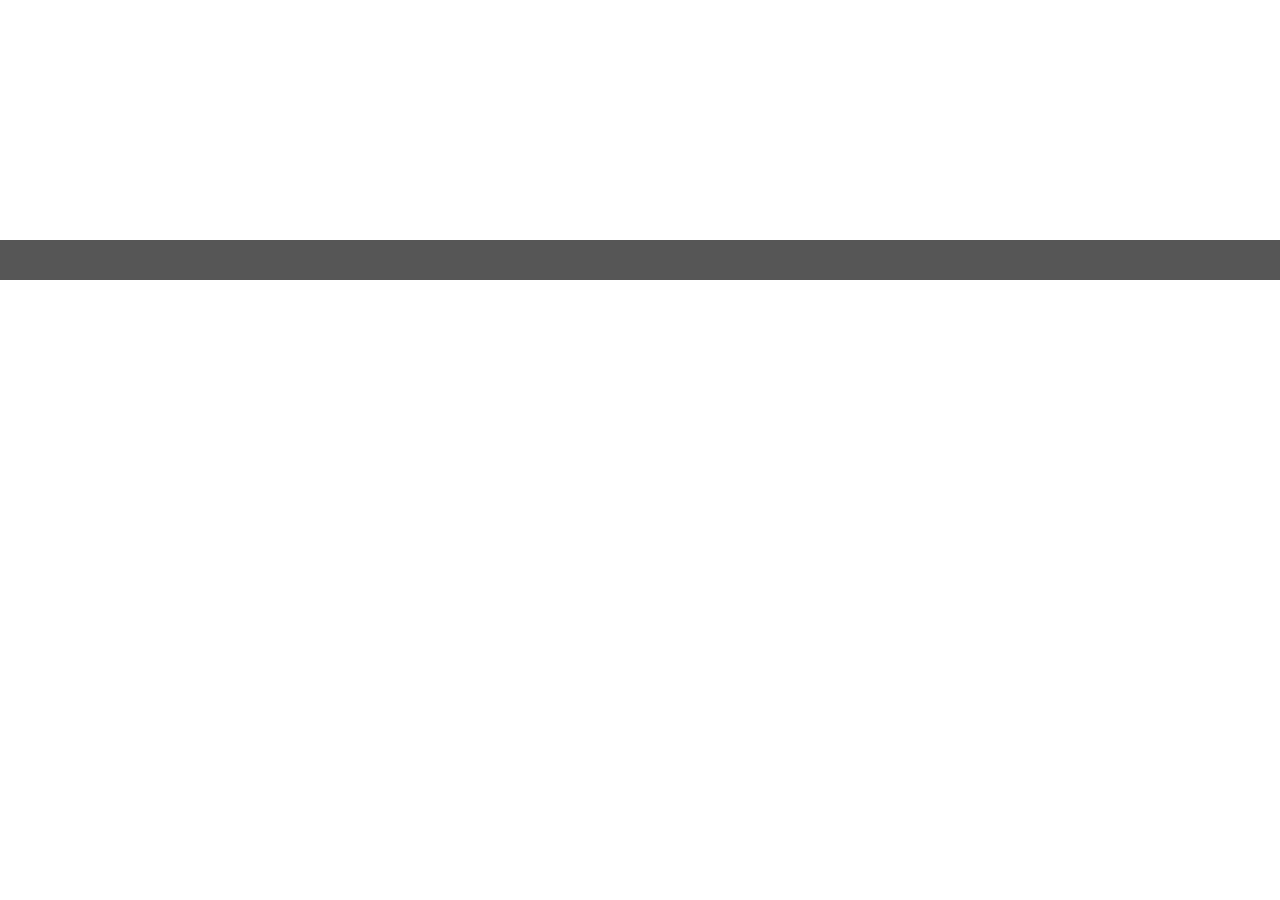
==== index.html @ de085271 "NAV megcsinálása Javascriptbe" ====
<!DOCTYPE html>
<html lang="hu">
  <head>
    <meta charset="UTF-8" />
    <meta name="viewport" content="width=device-width, initial-scale=1.0" />
    <link
      href="https://cdn.jsdelivr.net/npm/bootstrap@5.3.1/dist/css/bootstrap.min.css"
      rel="stylesheet"
    />
    <script src="https://cdn.jsdelivr.net/npm/bootstrap@5.3.1/dist/js/bootstrap.bundle.min.js"></script>
    <link rel="stylesheet" href="https://cdnjs.cloudflare.com/ajax/libs/font-awesome/6.0.0-beta3/css/all.min.css">
    <link rel="stylesheet" href="style.css" />
    <script src="main.js" type="module"></script>
    <script
      src="https://code.jquery.com/jquery-3.6.4.slim.min.js"
      integrity="sha256-a2yjHM4jnF9f54xUQakjZGaqYs/V1CYvWpoqZzC2/Bw="
      crossorigin="anonymous"
    ></script>

    <title>OLTVAPP</title>
  </head>

  <body>
    <header>
    </header>
    <main>
      <article>
        <div class="tarolo">
        </div>
      </article>
      
    </main>
    <footer></footer>
  </body>
</html>
---- style.css ----
header{
  width: 100%;
  background-color: white;
  z-index: 1; 
  position: fixed; 
  top: 0; 
}
body {
  font-family: Arial, Helvetica, sans-serif;
  background-image: url();
 
  
}
main{
  margin-top: 100%;
  width: 800px;
  margin: auto;
  margin-bottom: 100px;
}
article {
  margin-top: 100px; 
  padding: 20px;
}

footer {
  background-color: #555; 
  height: 40px;
}


#oltas{
  padding: 10px;
  font-weight: bolder;
  border-top-right-radius: 30px;
  border-top-left-radius: 30px;
  text-align: center;
}
span {
  margin-right: 100px;
  display: flex;
  flex-direction: column;
  background-color: white;
  padding-left: 20px;
  padding: 10px;
}
#emlékeztető{
  border-bottom-left-radius: 30px;
  border-bottom-right-radius: 30px;
}

li {
  list-style-type: none;
}

.meret{
  width: 350px;
  float: left;
  margin: 10px;
}

#gombM{
  width: 100px;
}


@media screen and (max-width: 650px) {
  body{
    background-color: lightblue;
    
  }

  .meret{
    height: 50px;
    width: 60px;
    float: left;
    padding: 12px;
  }
  
  #gombM{
    height: 50px;
    width: 50px;
    float: left;
    margin: 10px;
  }

  main {
    margin:auto;
    width: 400px;
  }

  main{
    width: 500px;
  }
}
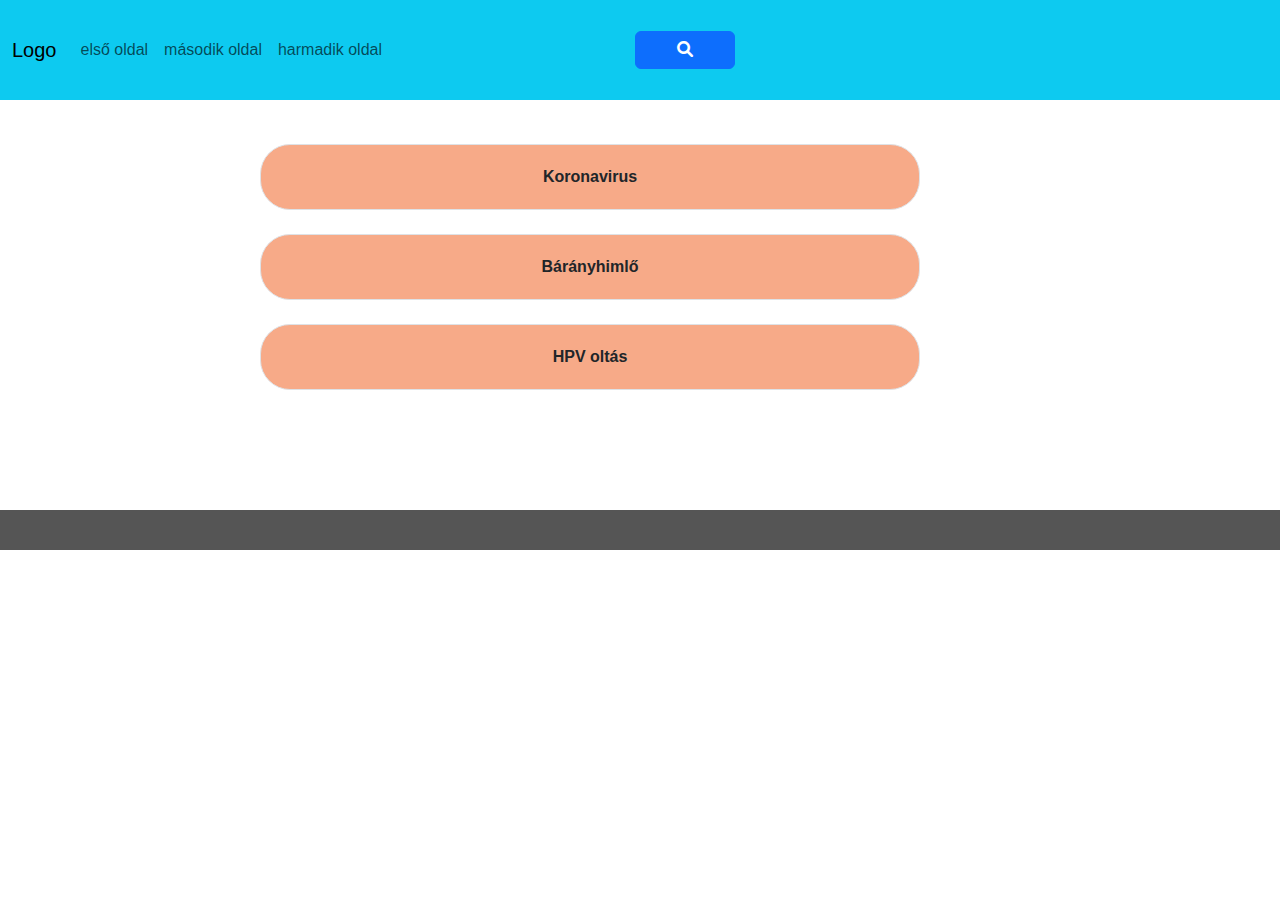
==== commit ee961005: "Animáció kéészitése" ====
--- a/index.html
+++ b/index.html
@@ -11,11 +11,7 @@
     <link rel="stylesheet" href="https://cdnjs.cloudflare.com/ajax/libs/font-awesome/6.0.0-beta3/css/all.min.css">
     <link rel="stylesheet" href="style.css" />
     <script src="main.js" type="module"></script>
-    <script
-      src="https://code.jquery.com/jquery-3.6.4.slim.min.js"
-      integrity="sha256-a2yjHM4jnF9f54xUQakjZGaqYs/V1CYvWpoqZzC2/Bw="
-      crossorigin="anonymous"
-    ></script>
+    <script src="https://ajax.googleapis.com/ajax/libs/jquery/3.6.4/jquery.min.js"></script>
 
     <title>OLTVAPP</title>
   </head>
--- a/style.css
+++ b/style.css
@@ -1,40 +1,49 @@
-header{
+header {
   width: 100%;
-  background-color: white;
-  z-index: 1; 
-  position: fixed; 
-  top: 0; 
+  z-index: 1;
+  position: fixed;
+  top: 0;
 }
+
+.navbar {
+  height: 100px;
+}
+
 body {
   font-family: Arial, Helvetica, sans-serif;
-  background-image: url();
- 
-  
+
+
 }
-main{
+main {
   margin-top: 100%;
   width: 800px;
   margin: auto;
   margin-bottom: 100px;
 }
+
 article {
-  margin-top: 100px; 
+  margin-top: 100px;
   padding: 20px;
 }
 
 footer {
-  background-color: #555; 
+  background-color: #555;
   height: 40px;
+  bottom: 0; 
+  width: 100%; 
 }
 
 
-#oltas{
-  padding: 10px;
+#oltas1,
+#oltas2,
+#oltas0 {
+  background-color: rgb(247, 170, 136);
+  padding: 20px;
   font-weight: bolder;
-  border-top-right-radius: 30px;
-  border-top-left-radius: 30px;
+  border-radius: 30px;
   text-align: center;
 }
+
 span {
   margin-right: 100px;
   display: flex;
@@ -43,7 +52,8 @@
   padding-left: 20px;
   padding: 10px;
 }
-#emlékeztető{
+
+#emlékeztető {
   border-bottom-left-radius: 30px;
   border-bottom-right-radius: 30px;
 }
@@ -52,43 +62,48 @@
   list-style-type: none;
 }
 
-.meret{
-  width: 350px;
-  float: left;
-  margin: 10px;
+.meret {
+
 }
 
-#gombM{
+#gombM {
   width: 100px;
+  right: 10px;
+  z-index: 1;
 }
 
+@media screen and (max-width: 650px) {
+  body {
+    background-color: lightblue;
 
-@media screen and (max-width: 650px) {
-  body{
-    background-color: lightblue;
-    
   }
 
-  .meret{
+  .navbar {
+    height: 100px;
+  }
+
+  .meret {
     height: 50px;
     width: 60px;
     float: left;
     padding: 12px;
   }
-  
-  #gombM{
+
+  #gombM {
     height: 50px;
     width: 50px;
-    float: left;
+    position: absolute;
+    top: 0;
+    right: 0;
     margin: 10px;
   }
 
   main {
-    margin:auto;
+    margin: auto;
     width: 400px;
   }
 
-  main{
+  main {
     width: 500px;
   }
-}
+}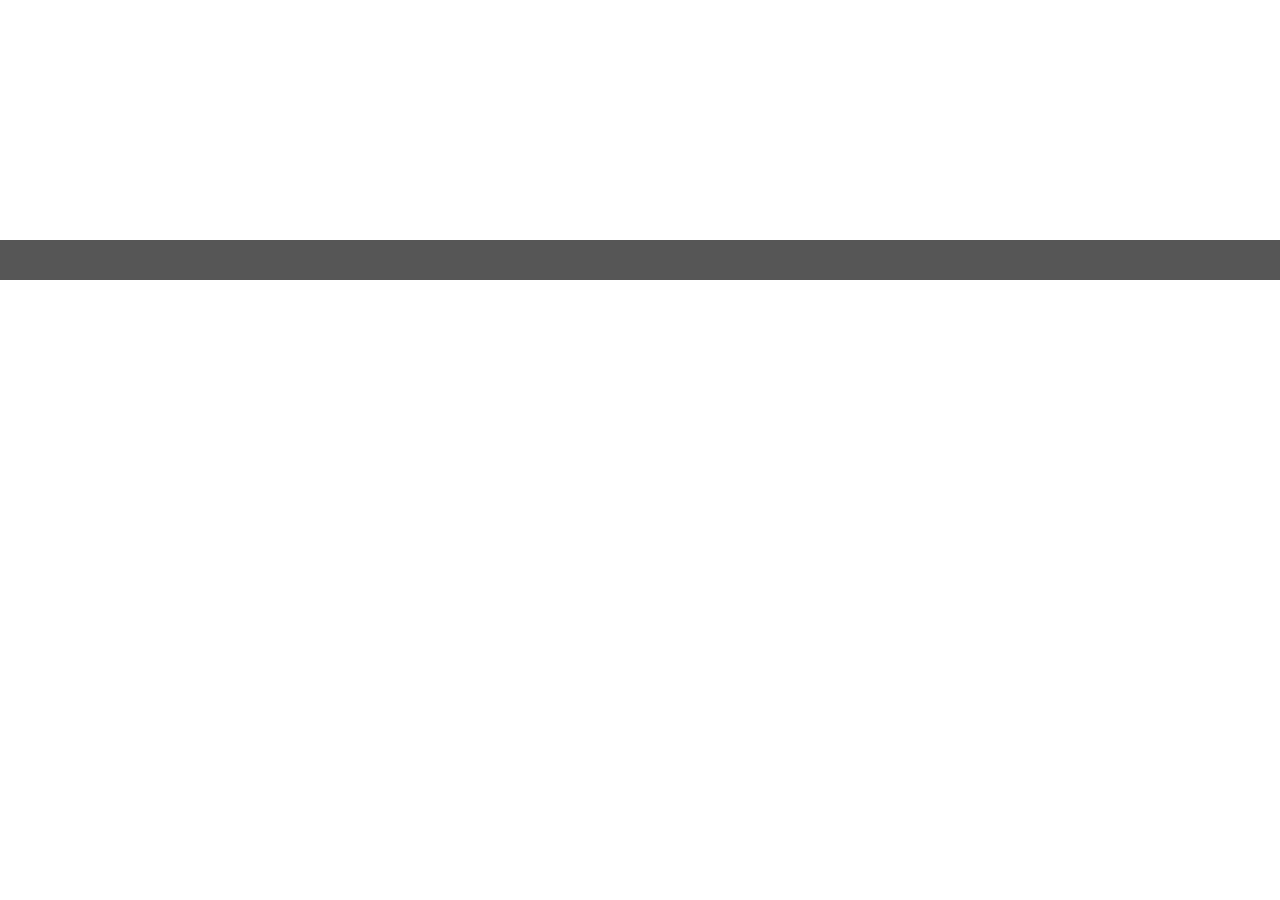
==== commit e666ab7a: "Mappa elrendezések" ====
--- a/index.html
+++ b/index.html
@@ -10,8 +10,12 @@
     <script src="https://cdn.jsdelivr.net/npm/bootstrap@5.3.1/dist/js/bootstrap.bundle.min.js"></script>
     <link rel="stylesheet" href="https://cdnjs.cloudflare.com/ajax/libs/font-awesome/6.0.0-beta3/css/all.min.css">
     <link rel="stylesheet" href="style.css" />
-    <script src="main.js" type="module"></script>
-    <script src="https://ajax.googleapis.com/ajax/libs/jquery/3.6.4/jquery.min.js"></script>
+    <script src="./controller/main.js" type="module"></script>
+    <script
+      src="https://code.jquery.com/jquery-3.6.4.slim.min.js"
+      integrity="sha256-a2yjHM4jnF9f54xUQakjZGaqYs/V1CYvWpoqZzC2/Bw="
+      crossorigin="anonymous"
+    ></script>
 
     <title>OLTVAPP</title>
   </head>
--- a/style.css
+++ b/style.css
@@ -14,6 +14,7 @@
 
 
 }
+
 main {
   margin-top: 100%;
   width: 800px;
@@ -29,10 +30,18 @@
 footer {
   background-color: #555;
   height: 40px;
-  bottom: 0; 
-  width: 100%; 
+  bottom: 0;
+  width: 100%;
 }
 
+.input-group {
+ 
+}
+
+.form-control{
+  flex: 1; /* A kereső input elfoglalja a rendelkezésre álló helyet */
+  padding: 5px;
+}
 
 #oltas1,
 #oltas2,
@@ -62,14 +71,11 @@
   list-style-type: none;
 }
 
-.meret {
-
-}
-
 #gombM {
   width: 100px;
   right: 10px;
   z-index: 1;
+  margin-left: 10px;
 }
 
 @media screen and (max-width: 650px) {
@@ -100,10 +106,6 @@
 
   main {
     margin: auto;
-    width: 400px;
-  }
-
-  main {
     width: 500px;
   }
 }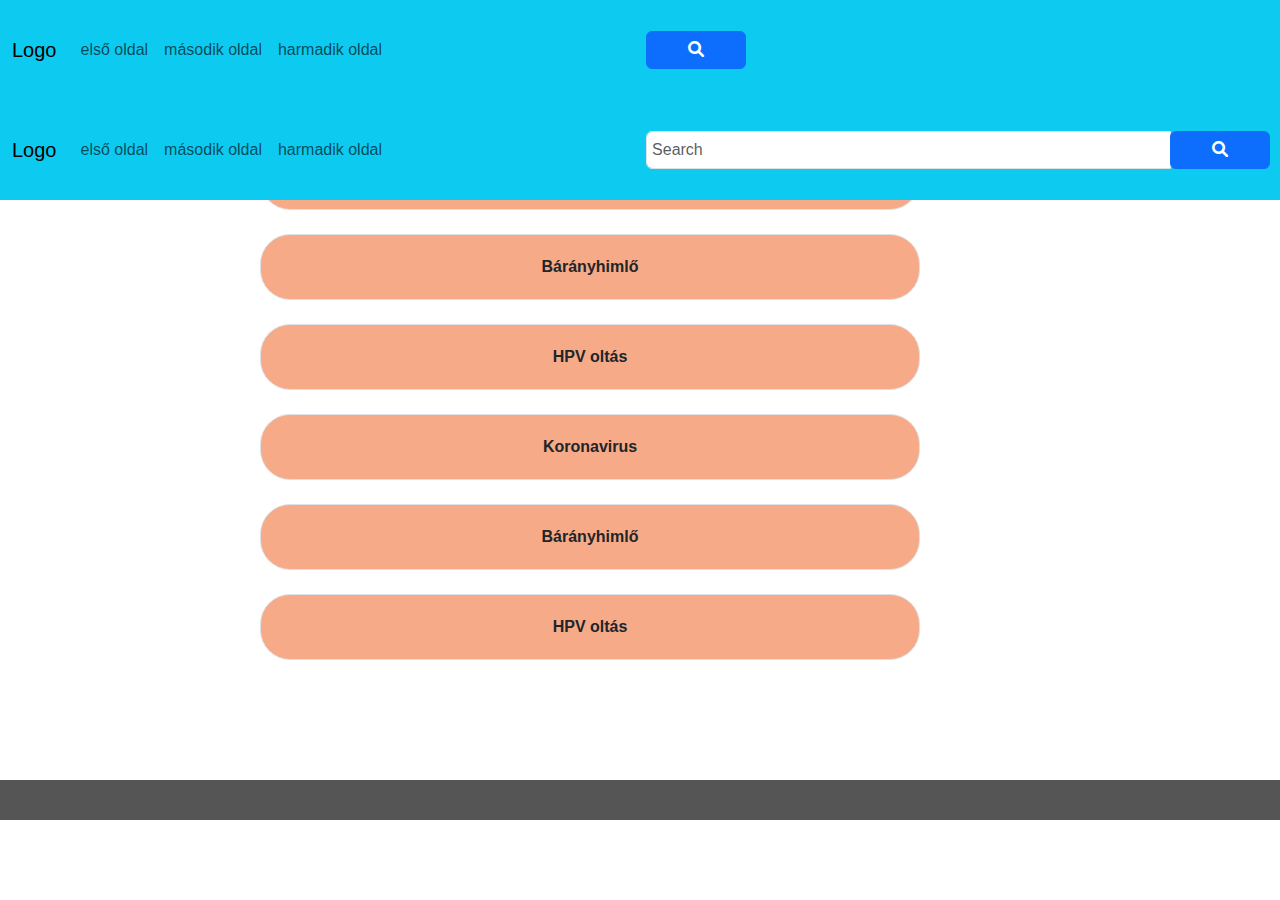
==== commit dad3a147: "Ütközések kiszedése" ====
--- a/index.html
+++ b/index.html
@@ -10,12 +10,16 @@
     <script src="https://cdn.jsdelivr.net/npm/bootstrap@5.3.1/dist/js/bootstrap.bundle.min.js"></script>
     <link rel="stylesheet" href="https://cdnjs.cloudflare.com/ajax/libs/font-awesome/6.0.0-beta3/css/all.min.css">
     <link rel="stylesheet" href="style.css" />
+
     <script src="./controller/main.js" type="module"></script>
     <script
       src="https://code.jquery.com/jquery-3.6.4.slim.min.js"
       integrity="sha256-a2yjHM4jnF9f54xUQakjZGaqYs/V1CYvWpoqZzC2/Bw="
       crossorigin="anonymous"
     ></script>
+
+    <script src="main.js" type="module"></script>
+    <script src="https://ajax.googleapis.com/ajax/libs/jquery/3.6.4/jquery.min.js"></script>
 
     <title>OLTVAPP</title>
   </head>
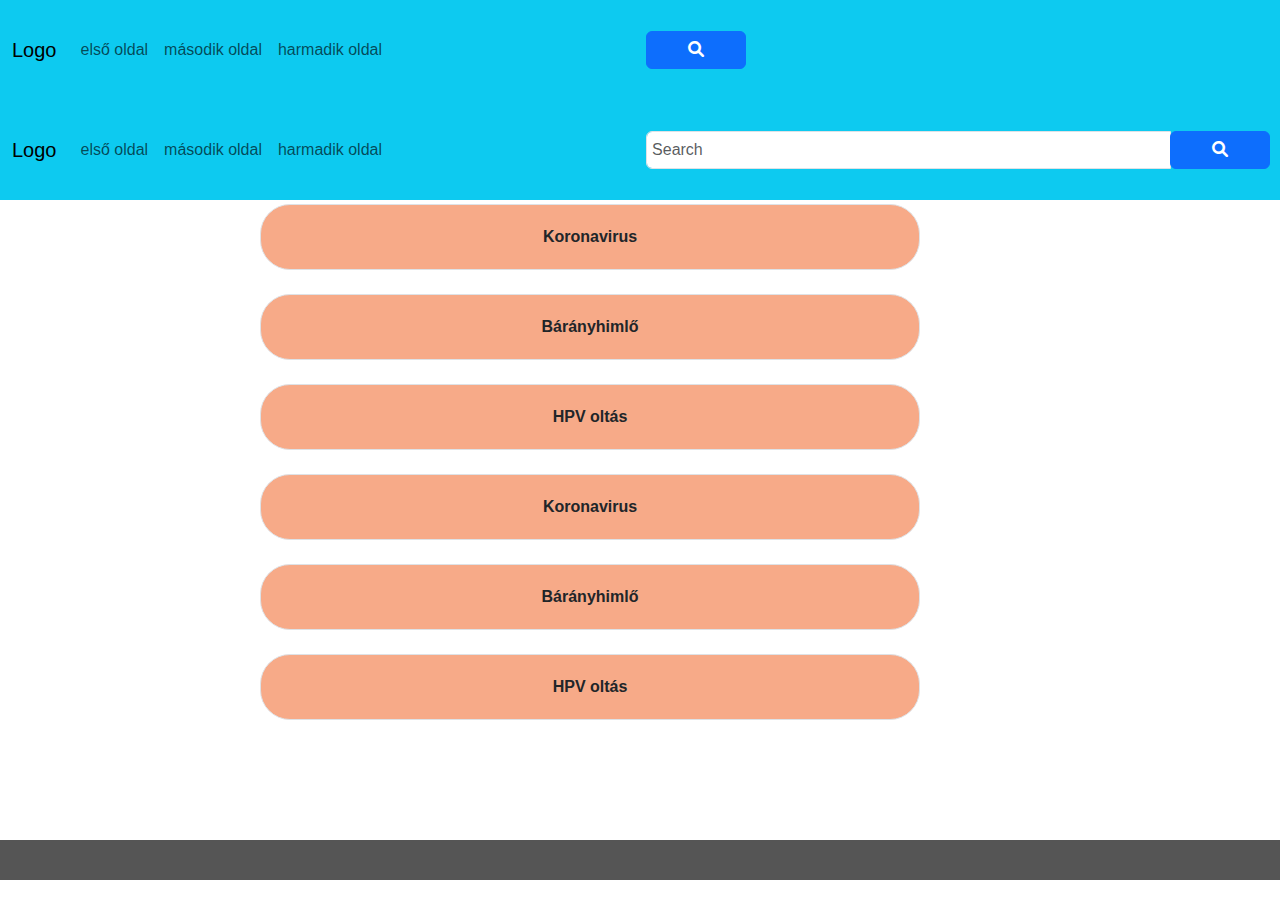
==== commit 1fd6ea13: "Form beillesztése, félkész" ====
--- a/index.html
+++ b/index.html
@@ -29,6 +29,7 @@
     </header>
     <main>
       <article>
+        <div class = "form"></div>
         <div class="tarolo">
         </div>
       </article>
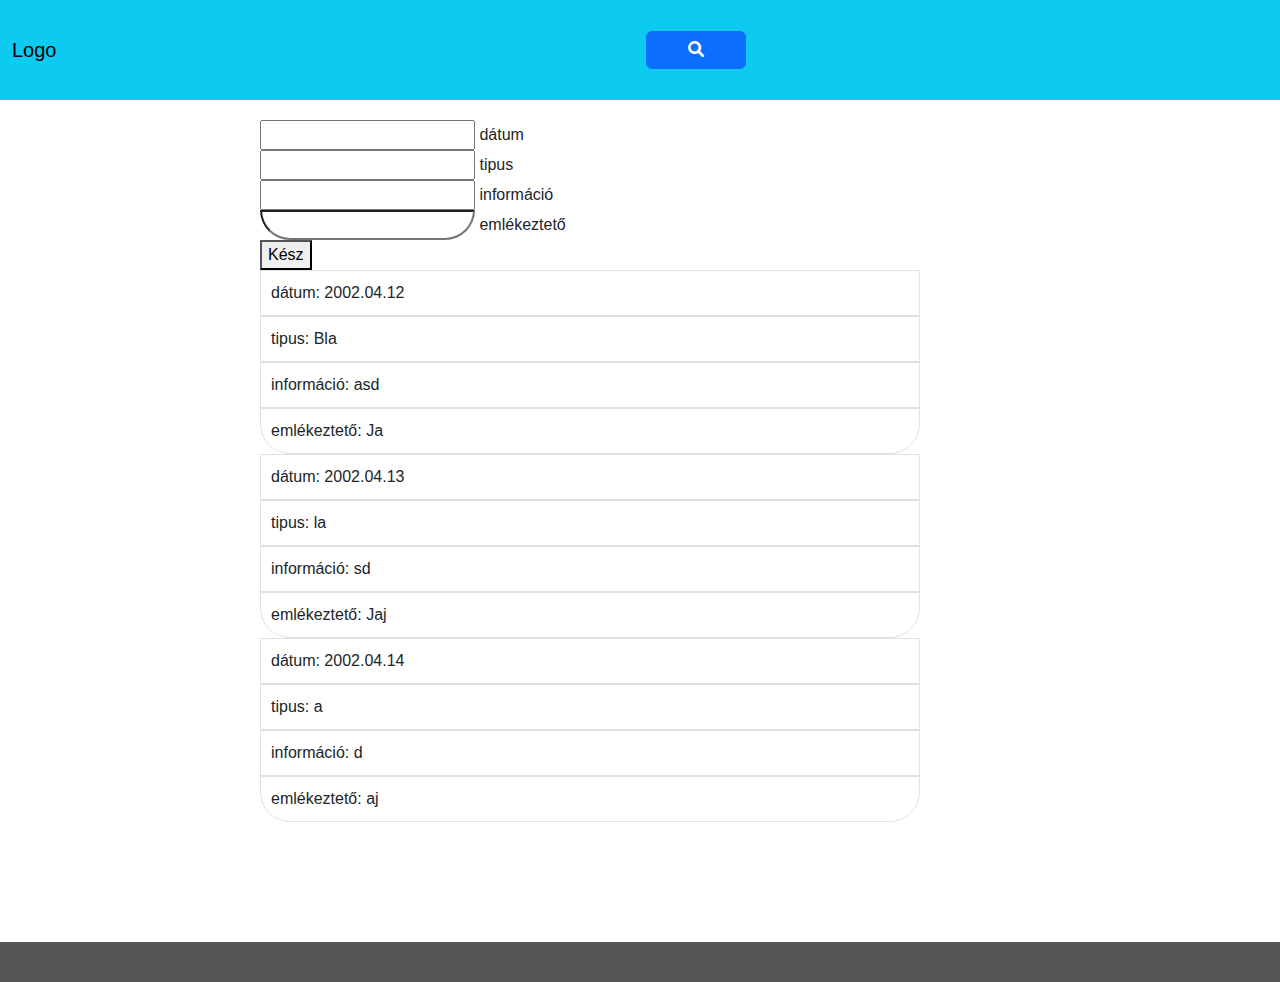
==== commit 4195bd8c: "MVC és form befejezése" ====
--- a/index.html
+++ b/index.html
@@ -11,14 +11,12 @@
     <link rel="stylesheet" href="https://cdnjs.cloudflare.com/ajax/libs/font-awesome/6.0.0-beta3/css/all.min.css">
     <link rel="stylesheet" href="style.css" />
 
-    <script src="./controller/main.js" type="module"></script>
+    <script src="main.js" type="module"></script>
     <script
       src="https://code.jquery.com/jquery-3.6.4.slim.min.js"
       integrity="sha256-a2yjHM4jnF9f54xUQakjZGaqYs/V1CYvWpoqZzC2/Bw="
       crossorigin="anonymous"
     ></script>
-
-    <script src="main.js" type="module"></script>
     <script src="https://ajax.googleapis.com/ajax/libs/jquery/3.6.4/jquery.min.js"></script>
 
     <title>OLTVAPP</title>
@@ -29,7 +27,7 @@
     </header>
     <main>
       <article>
-        <div class = "form"></div>
+        <div class="ujadat"></div>
         <div class="tarolo">
         </div>
       </article>
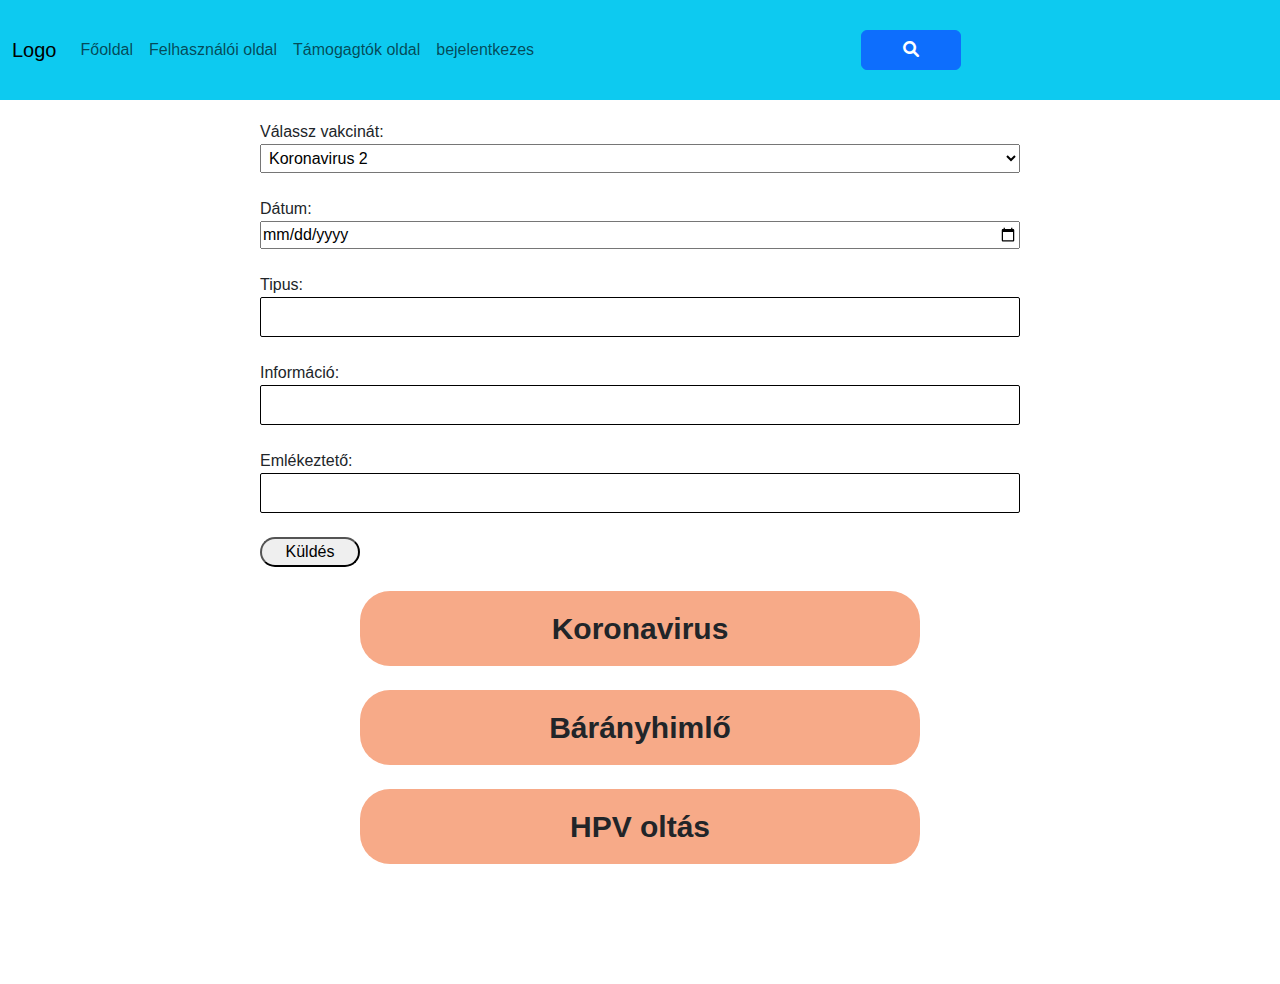
==== commit 999bf959: "változás" ====
--- a/index.html
+++ b/index.html
@@ -28,10 +28,8 @@
     <main>
       <article>
         <div class="ujadat"></div>
-        <div class="tarolo">
-        </div>
+        <div class="tarolo"></div>
       </article>
-      
     </main>
     <footer></footer>
   </body>
--- a/style.css
+++ b/style.css
@@ -5,15 +5,75 @@
   top: 0;
 }
 
+.kereso-container {
+  position: absolute;
+  display: grid;
+  grid-template-columns: 1fr 1fr 1fr;
+  margin-top: -20px;
+
+}
+
+
+.input-meezo {
+  position: absolute;
+  margin: auto;
+
+
+
+}
+
+.search-text {
+  width: 100px;
+  border: 2px solid black;
+  border-radius: 5px;
+
+  flex: 1;
+  /* A kereső input elfoglalja a rendelkezésre álló helyet */
+  padding: 5px;
+  height: 40px;
+}
+
+#submit {
+  border-radius: 30px;
+
+  width: 100px;
+}
+
+#searchInput {
+
+  width: 150px;
+}
+
+.tarolo {
+  margin-left: 100px;
+}
+
+
+.input-group-icon {
+
+  width: 100%;
+  padding-left: 30px;
+}
+
 .navbar {
   height: 100px;
 }
 
+#gombM {
+  width: 100%;
+  height: 100%;
+
+}
+
 body {
   font-family: Arial, Helvetica, sans-serif;
 
 
 }
+
+
+
+
 
 main {
   margin-top: 100%;
@@ -27,30 +87,28 @@
   padding: 20px;
 }
 
-footer {
-  background-color: #555;
+#vakcina {
+  padding: 4px;
+}
+
+.form {
+  display: grid;
+  margin: auto;
+}
+
+.form-control {
+  border: 1px solid black;
+  border-radius: 2px;
+  flex: 1;
+  /* A kereső input elfoglalja a rendelkezésre álló helyet */
+  padding: 5px;
   height: 40px;
-  bottom: 0;
-  width: 100%;
-}
-
-.input-group {
- 
-}
-
-.form-control{
-  flex: 1; /* A kereső input elfoglalja a rendelkezésre álló helyet */
+}
+
+.form-control {
+  flex: 1;
+  /* A kereső input elfoglalja a rendelkezésre álló helyet */
   padding: 5px;
-}
-
-#oltas1,
-#oltas2,
-#oltas0 {
-  background-color: rgb(247, 170, 136);
-  padding: 20px;
-  font-weight: bolder;
-  border-radius: 30px;
-  text-align: center;
 }
 
 span {
@@ -71,22 +129,129 @@
   list-style-type: none;
 }
 
-#gombM {
-  width: 100px;
-  right: 10px;
-  z-index: 1;
-  margin-left: 10px;
-}
-
-@media screen and (max-width: 650px) {
-  body {
-    background-color: lightblue;
+
+
+@media screen and (max-width: 10086px) {
+  .kereso-container {
+    position: none;
+    display: grid;
+    grid-template-columns: 1fr 1fr;
+    margin-top: -20px;
+
+  }
+
+  #searchInput {
+
+    width: 100%;
+  }
+
+  .input-group {
+    position: static;
+    margin-right: 30px;
+
+  }
+
+  .input-meezo {
+    width: 600px;
+    padding-right: 80px;
+    position: none;
+    left: 0;
+
+  }
+
+  .input-group-icon {
+
+    width: 200px;
 
   }
 
   .navbar {
     height: 100px;
   }
+
+  #gombM {
+    width: 100px;
+    height: 40px;
+    right: 10px;
+
+    margin-left: 10px;
+  }
+
+}
+
+
+
+
+
+@media screen and (max-width: 800px) {
+  header {
+    height: 1800px;
+
+
+
+  }
+
+  nav {
+    display: grid;
+    grid-template-columns: 1fr;
+    height: 1800px;
+
+  }
+
+  .kereso-container {
+    width: 300px;
+
+
+  }
+
+  .input-group {
+    margin-top: 80px;
+    position: absolute;
+    right: 0px;
+    width: 200px;
+
+    padding: 10px;
+  }
+
+
+  .navbar-toggler {
+    display: grid;
+    grid-template-columns: 1fr;
+    padding-right: 300px;
+
+    width: 100px;
+
+  }
+
+  .input-meezo {
+    width: 150px;
+    position: none;
+    padding-right: 40px;
+    right: 0;
+
+
+  }
+
+  .navbar {
+    height: 100px;
+  }
+
+  .input-group-icon {
+    position: none;
+    width: 200px;
+    height: 40px;
+    padding-left: 20px;
+  }
+
+
+  #gombM {
+    width: 80px;
+    height: 80px;
+
+
+
+  }
+
 
   .meret {
     height: 50px;
@@ -98,14 +263,12 @@
   #gombM {
     height: 50px;
     width: 50px;
-    position: absolute;
-    top: 0;
-    right: 0;
-    margin: 10px;
+    margin: auto;
   }
 
   main {
     margin: auto;
     width: 500px;
   }
+
 }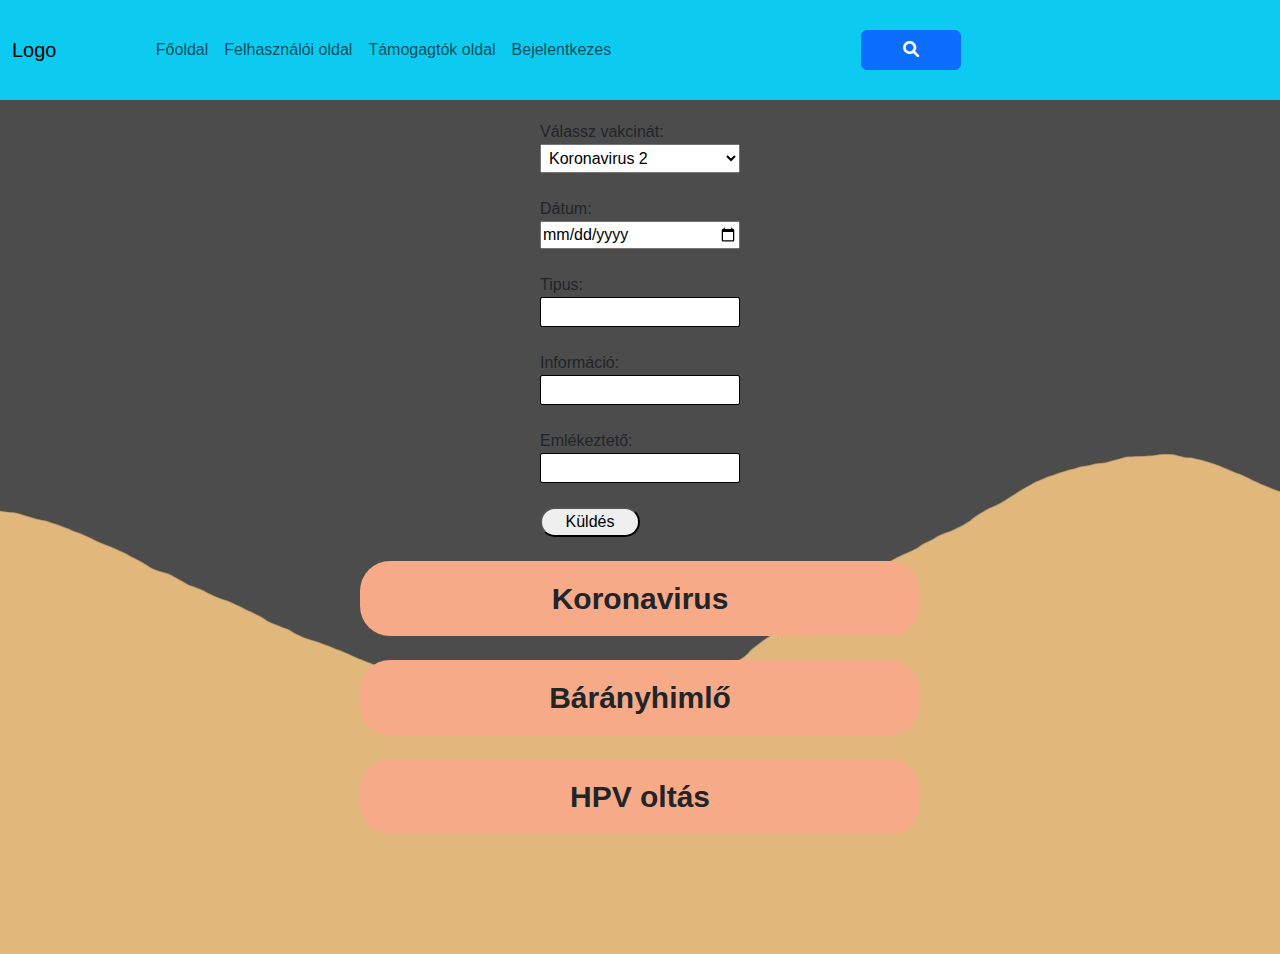
==== commit 042e77ff: "html áttírás" ====
--- a/index.html
+++ b/index.html
@@ -24,12 +24,35 @@
 
   <body>
     <header>
-    </header>
+      <nav class="navbar navbar-expand-sm bg-info navbar-light">
+          <div class="container-fluid">
+              <a class="navbar-brand" href="index.html">Logo</a>
+              <button class="navbar-toggler megjelenit" type="button" data-bs-toggle="collapse"
+                  data-bs-target="#collapsibleNavbar">
+                  <span class="navbar-toggler-icon"></span>
+              </button>
+              <div class="linkek" id="collapsibleNavbar">
+              </div>
+          </div>
+          <div class="input-group">
+              <div class="kereso-container">
+                  <div class="input-mezo">
+                      <input type="text" class="search-text" placeholder="Search" id="searchInput">
+                  </div>
+                  <div class="input-group-icon">
+                      <button class="btn btn-primary" id="gombM"><i class="fas fa-search"></i></button>
+                  </div>
+              </div>
+          </div>
+      </nav>
+  </header>
     <main>
       <article>
         <div class="ujadat"></div>
-        <div class="tarolo"></div>
+        <div class="tarolo">
+        </div>
       </article>
+      
     </main>
     <footer></footer>
   </body>
--- a/style.css
+++ b/style.css
@@ -8,35 +8,33 @@
 .kereso-container {
   position: absolute;
   display: grid;
-  grid-template-columns: 1fr 1fr 1fr;
+  grid-template-columns: 1fr 1fr;
   margin-top: -20px;
 
 }
-
 
 .input-meezo {
   position: absolute;
   margin: auto;
-
-
-
-}
-
-.search-text {
-  width: 100px;
-  border: 2px solid black;
+ 
+
+
+}
+.search-text{
+width: 100px;
+border: 2px solid black;
   border-radius: 5px;
-
+ 
   flex: 1;
   /* A kereső input elfoglalja a rendelkezésre álló helyet */
   padding: 5px;
-  height: 40px;
-}
-
-#submit {
+  height: 40px; 
+}
+
+#submit{
   border-radius: 30px;
 
-  width: 100px;
+width: 100px;
 }
 
 #searchInput {
@@ -44,7 +42,7 @@
   width: 150px;
 }
 
-.tarolo {
+.tarolo{
   margin-left: 100px;
 }
 
@@ -67,7 +65,7 @@
 
 body {
   font-family: Arial, Helvetica, sans-serif;
-
+  background-image: url(kepek/hatterkep.jpg);
 
 }
 
@@ -80,6 +78,7 @@
   width: 800px;
   margin: auto;
   margin-bottom: 100px;
+ 
 }
 
 article {
@@ -87,12 +86,14 @@
   padding: 20px;
 }
 
-#vakcina {
+#vakcina{
   padding: 4px;
 }
 
 .form {
-  display: grid;
+  display: flex;
+  flex-direction: column;
+  width: 200px;
   margin: auto;
 }
 
@@ -160,7 +161,7 @@
   }
 
   .input-group-icon {
-
+ 
     width: 200px;
 
   }
@@ -184,52 +185,54 @@
 
 
 @media screen and (max-width: 800px) {
-  header {
+  header{
     height: 1800px;
 
 
 
   }
 
-  nav {
+  nav{
     display: grid;
     grid-template-columns: 1fr;
     height: 1800px;
 
   }
 
-  .kereso-container {
-    width: 300px;
-
-
-  }
-
-  .input-group {
+.kereso-container{
+width: 300px;
+
+
+  }
+  .input-group{
     margin-top: 80px;
     position: absolute;
-    right: 0px;
-    width: 200px;
-
-    padding: 10px;
-  }
-
-
-  .navbar-toggler {
-    display: grid;
-    grid-template-columns: 1fr;
-    padding-right: 300px;
-
-    width: 100px;
-
-  }
-
-  .input-meezo {
-    width: 150px;
-    position: none;
-    padding-right: 40px;
-    right: 0;
-
-
+  right: 0px;
+  width: 200px;
+
+  padding: 10px;
+  }    
+
+  
+.navbar-toggler{
+  display: grid;
+  grid-template-columns: 1fr;
+  padding-right: 300px;
+
+  width: 100px;
+
+}
+.input-meezo {
+  width: 150px;
+  position: none;
+  padding-right: 40px;
+  right: 0;
+
+
+}
+
+  body {
+    background-color: lightblue;
   }
 
   .navbar {
